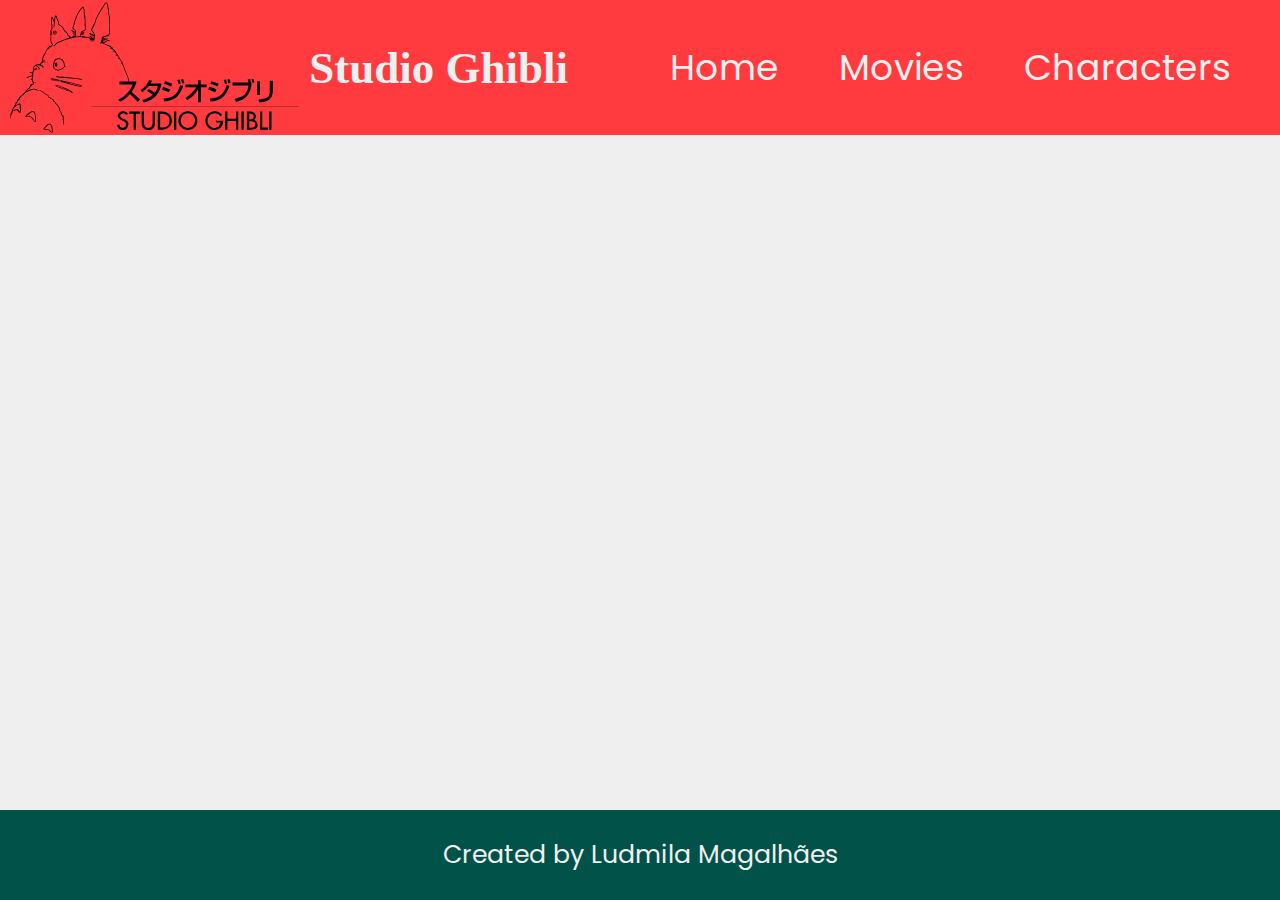
==== index.html @ d9e4f9f2 "Updates" ====
<!DOCTYPE html>
<html lang="en">
  <head>
    <meta charset="utf-8" />
    <title>Studio Ghibli</title>
    <link rel="stylesheet" href="./styles/pages/home.css" />
    <link rel="icon" href="assets/icon/icons8-totoro(1).svg" alt="logo" />
  </head>
  <body>
    <div id="root">
      <header class="headerContainer">
        <a href="index.html">
          <picture class="logoContainer">
            <img src="assets/icon/studio-ghibli-logo.svg" alt="logo" />
            <h1 id="pageName">Studio Ghibli</h1>
          </picture>
        </a>
        <nav>
          <ul class="navList" id="navList">
            <li class="listItem">
              <a href="index.html">Home</a>
            </li>
            <li class="listItem">
              <a href="movies.html">Movies</a>
            </li>
            <li class="listItem">
              <a href="characters.html">Characters</a>
            </li>
          </ul>
        </nav>
        <div class="menu" id="toggleButton">
          <div class="menuLine"></div>
          <div class="menuLine"></div>
          <div class="menuLine"></div>
        </div>
      </header>

      <main class="mainContainer" id="mainContainer"></main>
      <footer class="footerContainer">Created by Ludmila Magalhães</footer>
    </div>
    <script src="./js/pages/home.js" type="module"></script>
  </body>
</html>
---- styles/pages/home.css ----
@import "../reset.css";
@import "../components/header.css";
@import "../components/footer.css";
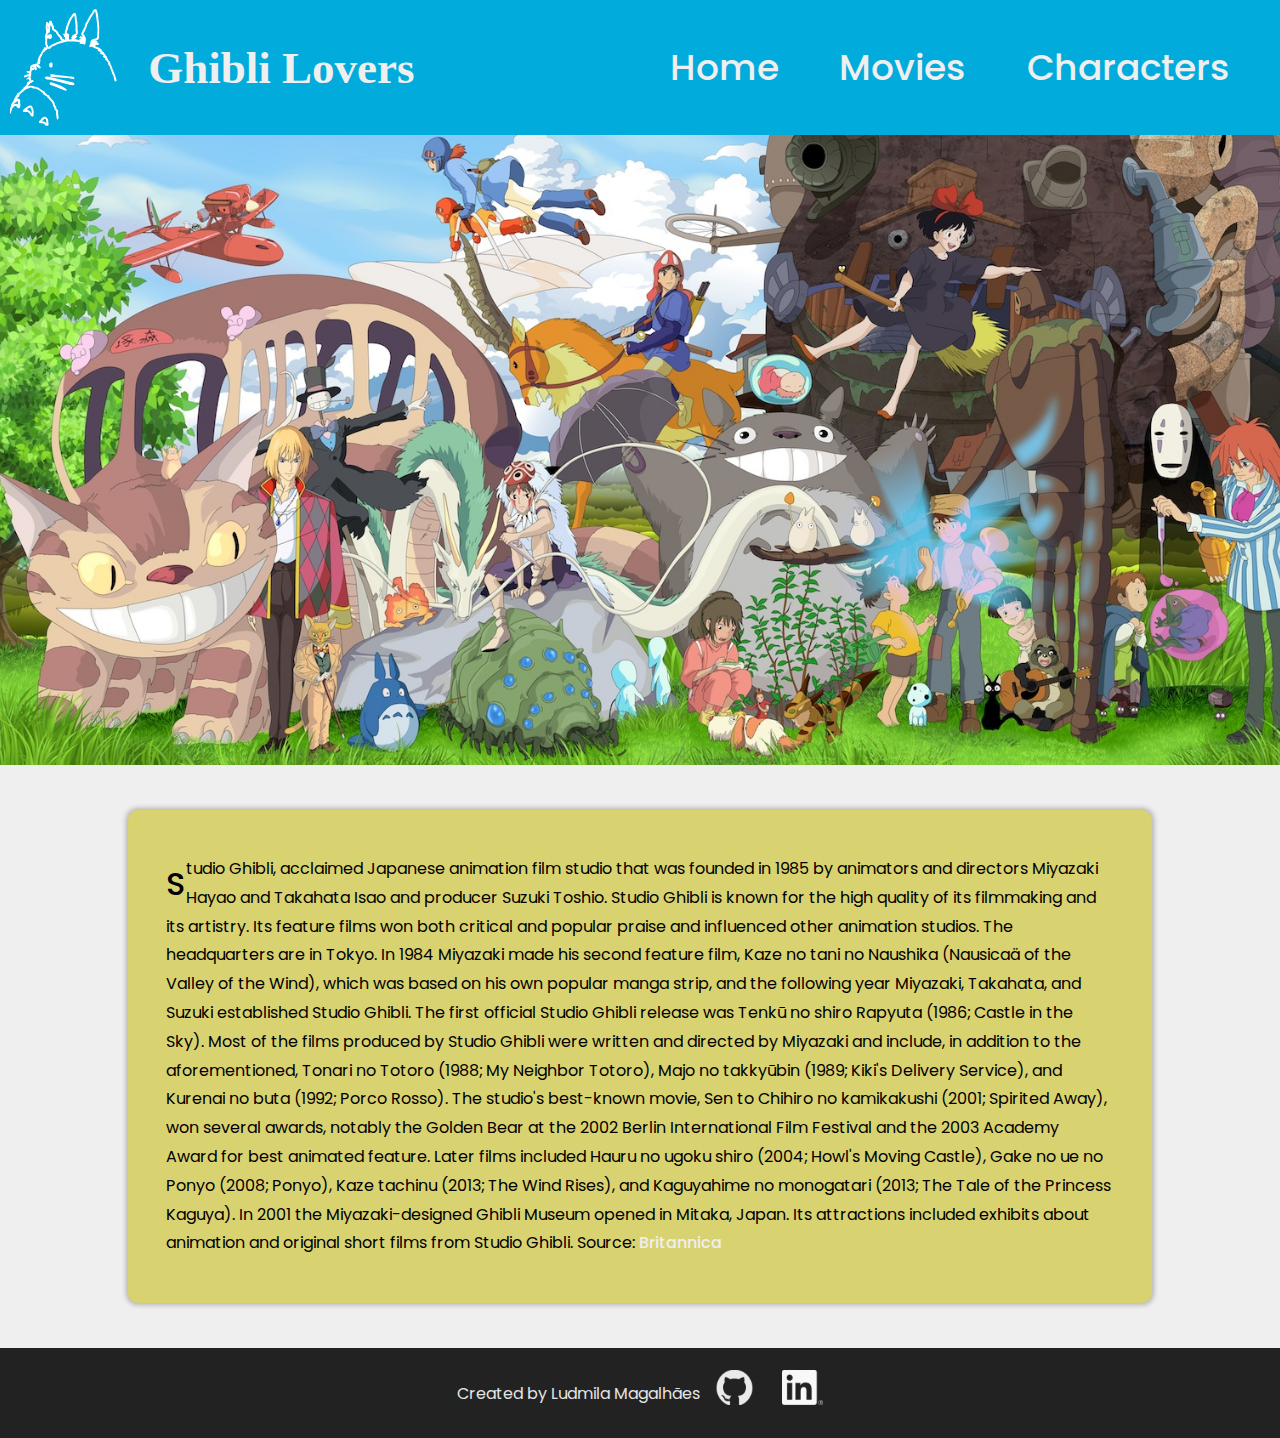
==== commit 3291cc1c: "Updates" ====
--- a/index.html
+++ b/index.html
@@ -2,7 +2,7 @@
 <html lang="en">
   <head>
     <meta charset="utf-8" />
-    <title>Studio Ghibli</title>
+    <title>Ghibli Lovers</title>
     <link rel="stylesheet" href="./styles/pages/home.css" />
     <link rel="icon" href="assets/icon/icons8-totoro(1).svg" alt="logo" />
   </head>
@@ -12,7 +12,7 @@
         <a href="index.html">
           <picture class="logoContainer">
             <img src="assets/icon/studio-ghibli-logo.svg" alt="logo" />
-            <h1 id="pageName">Studio Ghibli</h1>
+            <h1 id="pageName">Ghibli Lovers</h1>
           </picture>
         </a>
         <nav>
@@ -35,8 +35,60 @@
         </div>
       </header>
 
-      <main class="mainContainer" id="mainContainer"></main>
-      <footer class="footerContainer">Created by Ludmila Magalhães</footer>
+      <main class="mainContainer" id="mainContainer">
+        <section class="cover"></section>
+        <section class="aboutGhibli">
+          <p class="textAboutGhibli">
+            Studio Ghibli, acclaimed Japanese animation film studio that was
+            founded in 1985 by animators and directors Miyazaki Hayao and
+            Takahata Isao and producer Suzuki Toshio. Studio Ghibli is known for
+            the high quality of its filmmaking and its artistry. Its feature
+            films won both critical and popular praise and influenced other
+            animation studios. The headquarters are in Tokyo. In 1984 Miyazaki
+            made his second feature film, Kaze no tani no Naushika (Nausicaä of
+            the Valley of the Wind), which was based on his own popular manga
+            strip, and the following year Miyazaki, Takahata, and Suzuki
+            established Studio Ghibli. The first official Studio Ghibli release
+            was Tenkū no shiro Rapyuta (1986; Castle in the Sky). Most of the
+            films produced by Studio Ghibli were written and directed by
+            Miyazaki and include, in addition to the aforementioned, Tonari no
+            Totoro (1988; My Neighbor Totoro), Majo no takkyūbin (1989; Kiki's
+            Delivery Service), and Kurenai no buta (1992; Porco Rosso). The
+            studio's best-known movie, Sen to Chihiro no kamikakushi (2001;
+            Spirited Away), won several awards, notably the Golden Bear at the
+            2002 Berlin International Film Festival and the 2003 Academy Award
+            for best animated feature. Later films included Hauru no ugoku shiro
+            (2004; Howl's Moving Castle), Gake no ue no Ponyo (2008; Ponyo),
+            Kaze tachinu (2013; The Wind Rises), and Kaguyahime no monogatari
+            (2013; The Tale of the Princess Kaguya). In 2001 the
+            Miyazaki-designed Ghibli Museum opened in Mitaka, Japan. Its
+            attractions included exhibits about animation and original short
+            films from Studio Ghibli. Source:
+            <a href="https://www.britannica.com/topic/Studio-Ghibli"
+              >Britannica</a
+            >
+          </p>
+        </section>
+      </main>
+      <footer class="footerContainer">
+        <div class="createdBy">Created by Ludmila Magalhães</div>
+        <div class="socialMedias">
+          <a href="https://github.com/Lud-ic" target="_blank"
+            ><img
+              class="iconSocialMedias"
+              src="assets/icon/Github_Icon.svg"
+              alt="GitHub Icon"
+          /></a>
+          <a
+            href="https://www.linkedin.com/in/ludmila-magalhaes/"
+            target="_blank"
+            ><img
+              class="iconSocialMedias"
+              src="assets/icon/LinkedIn_Icon.svg"
+              alt="LinkedIn Icon"
+          /></a>
+        </div>
+      </footer>
     </div>
     <script src="./js/pages/home.js" type="module"></script>
   </body>
--- a/styles/pages/home.css
+++ b/styles/pages/home.css
@@ -1,3 +1,36 @@
 @import "../reset.css";
 @import "../components/header.css";
 @import "../components/footer.css";
+
+.cover {
+  background-image: url(../../assets/img/studio_ghibli.jpg);
+  height: 70vh;
+  background-position: center;
+  background-repeat: no-repeat;
+  background-size: cover;
+  display: flex;
+  flex-direction: row;
+}
+
+.aboutGhibli {
+  width: 80vw;
+  display: flex;
+  justify-content: center;
+  margin: auto;
+  padding: 5vh 0;
+}
+
+.textAboutGhibli {
+  background-color: #d9d271;
+  padding: 5vh 3vw;
+  box-shadow: 0px 0px 5px 2px rgba(0, 0, 0, 0.25);
+  border-radius: 10px;
+  line-height: 1.8;
+}
+
+.textAboutGhibli::first-letter {
+  font-size: 200%;
+  font-weight: 500;
+  /* color: ; */
+  float: inline-start;
+}
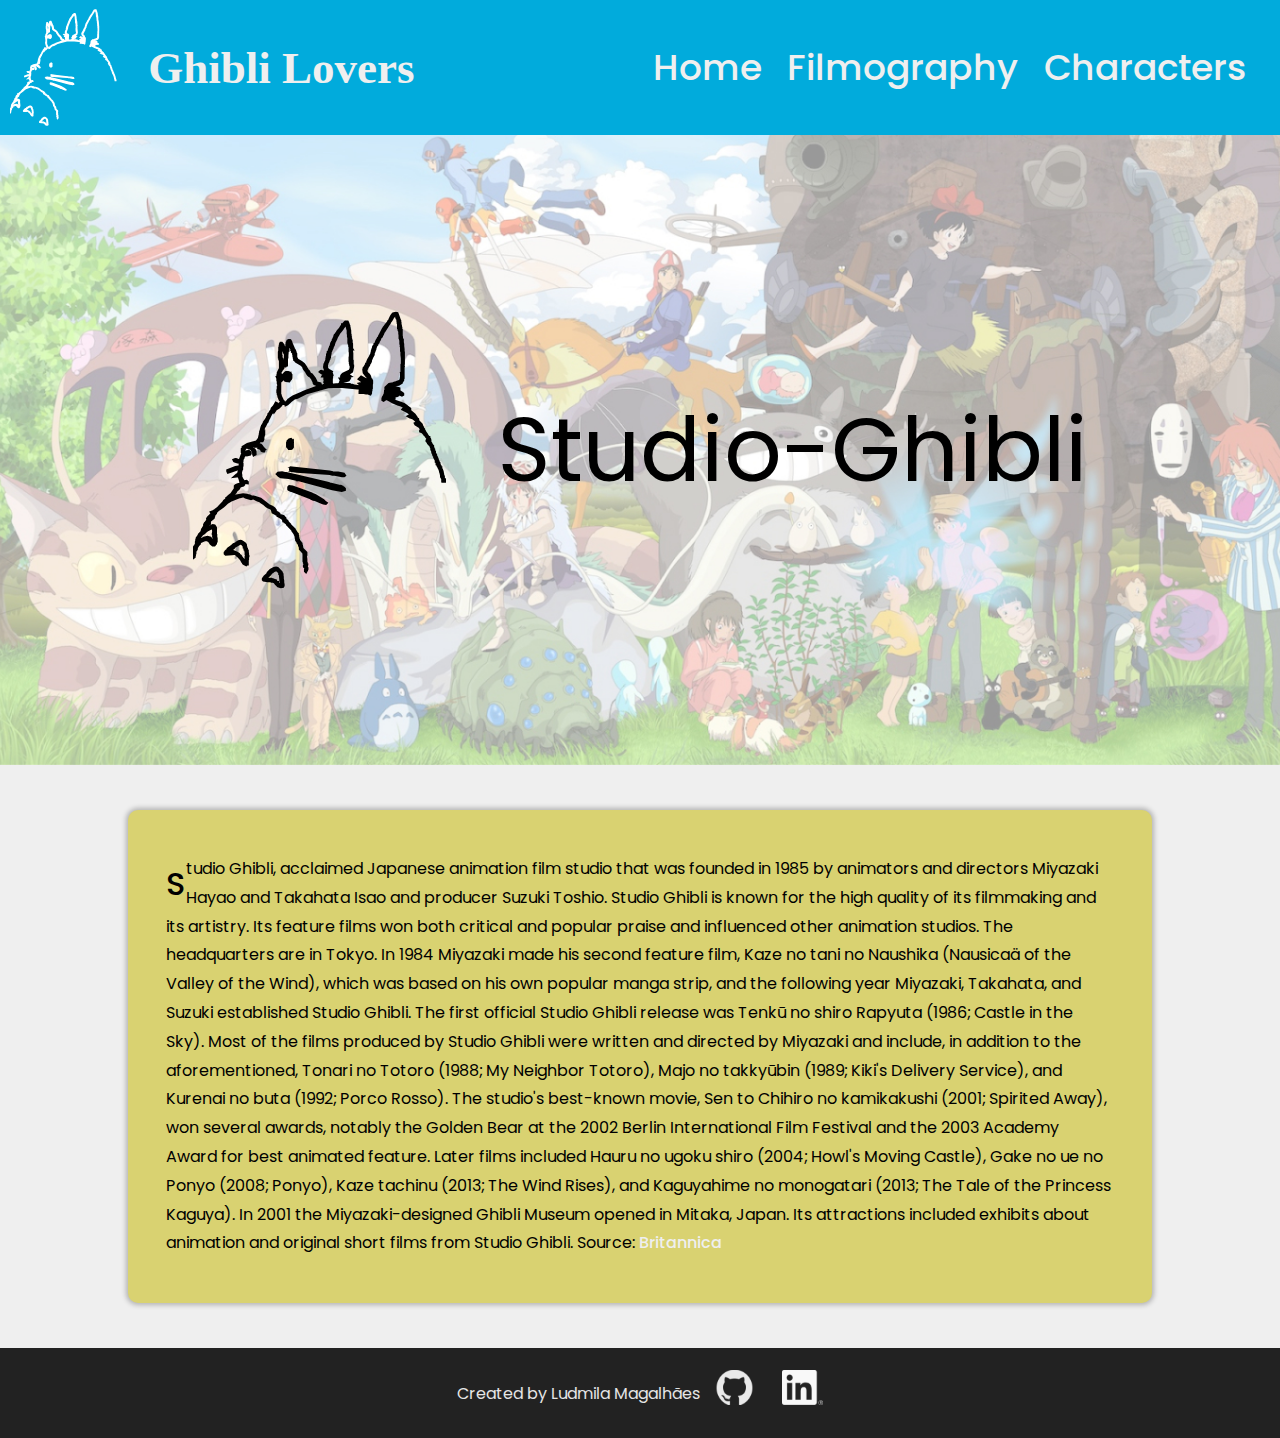
==== commit c00b5e91: "Updates" ====
--- a/index.html
+++ b/index.html
@@ -21,7 +21,7 @@
               <a href="index.html">Home</a>
             </li>
             <li class="listItem">
-              <a href="movies.html">Movies</a>
+              <a href="movies.html">Filmography</a>
             </li>
             <li class="listItem">
               <a href="characters.html">Characters</a>
@@ -36,7 +36,16 @@
       </header>
 
       <main class="mainContainer" id="mainContainer">
-        <section class="cover"></section>
+        <section class="cover">
+          <div class="contentCoverContainer">
+            <img
+              src="assets/icon/studio-ghibli-logo-black.svg"
+              alt="logo"
+              class="imgLogo"
+            />
+            <p class="textCover">Studio-Ghibli</p>
+          </div>
+        </section>
         <section class="aboutGhibli">
           <p class="textAboutGhibli">
             Studio Ghibli, acclaimed Japanese animation film studio that was
--- a/styles/pages/home.css
+++ b/styles/pages/home.css
@@ -1,16 +1,7 @@
 @import "../reset.css";
 @import "../components/header.css";
+@import "../components/cover.css";
 @import "../components/footer.css";
-
-.cover {
-  background-image: url(../../assets/img/studio_ghibli.jpg);
-  height: 70vh;
-  background-position: center;
-  background-repeat: no-repeat;
-  background-size: cover;
-  display: flex;
-  flex-direction: row;
-}
 
 .aboutGhibli {
   width: 80vw;
@@ -31,6 +22,5 @@
 .textAboutGhibli::first-letter {
   font-size: 200%;
   font-weight: 500;
-  /* color: ; */
   float: inline-start;
 }
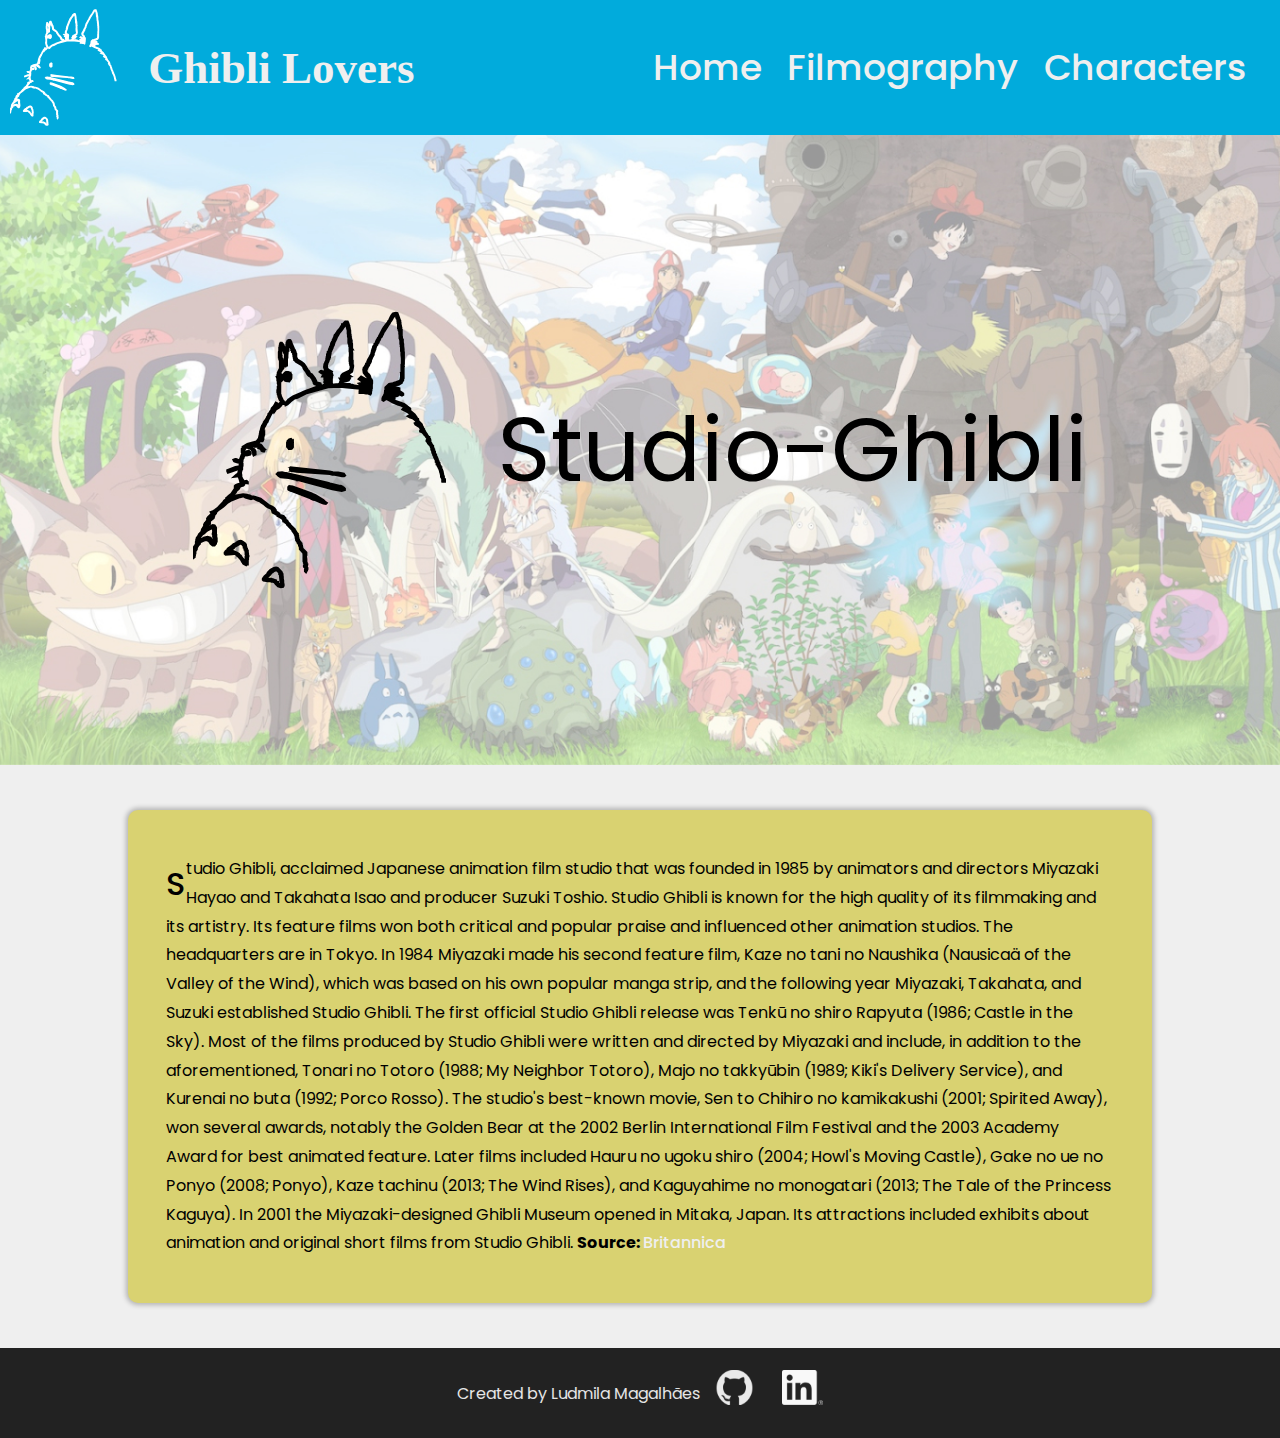
==== commit 51ee9324: "Updates" ====
--- a/index.html
+++ b/index.html
@@ -72,9 +72,14 @@
             (2013; The Tale of the Princess Kaguya). In 2001 the
             Miyazaki-designed Ghibli Museum opened in Mitaka, Japan. Its
             attractions included exhibits about animation and original short
-            films from Studio Ghibli. Source:
-            <a href="https://www.britannica.com/topic/Studio-Ghibli"
-              >Britannica</a
+            films from Studio Ghibli.
+            <strong>
+              Source:
+              <a
+                href="https://www.britannica.com/topic/Studio-Ghibli"
+                target="_blank"
+                >Britannica</a
+              ></strong
             >
           </p>
         </section>
